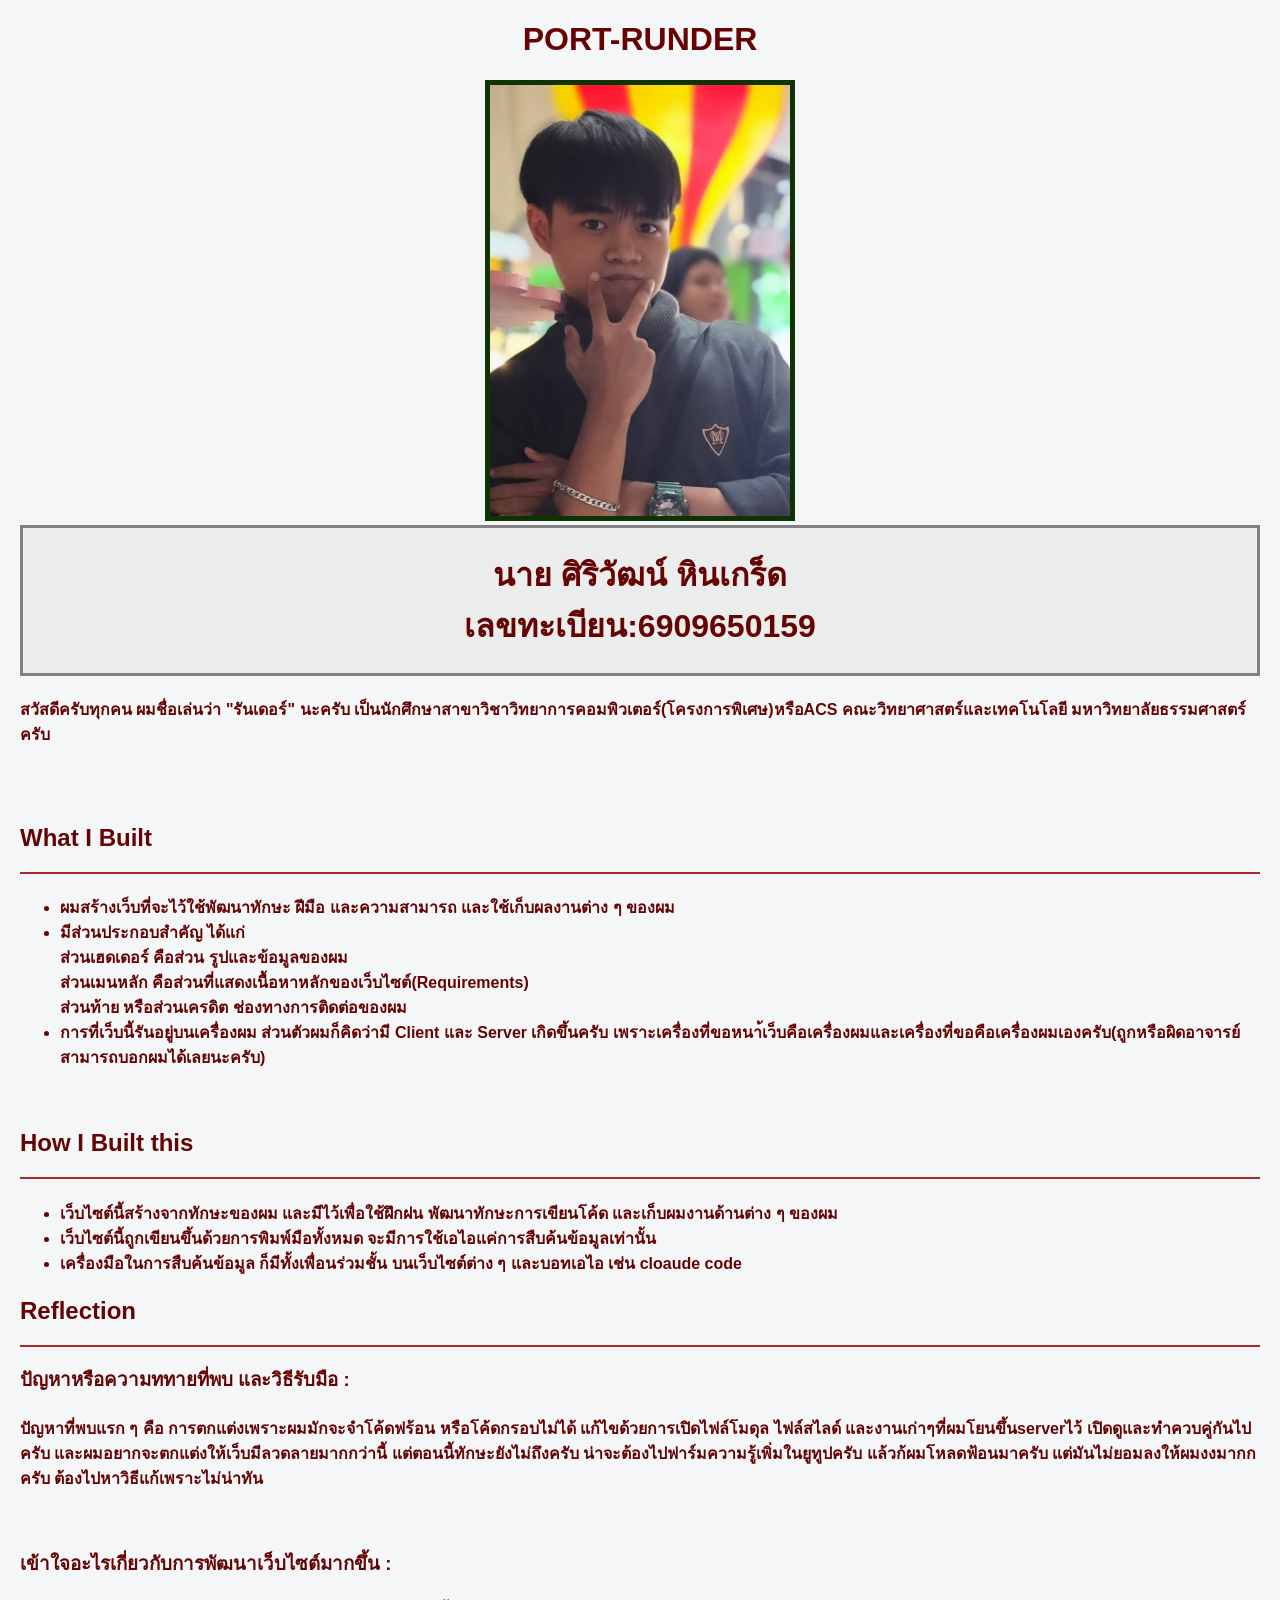
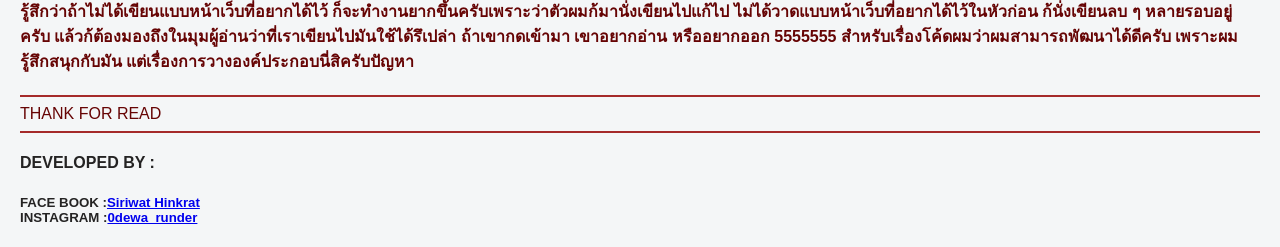
==== HTML-CODE/mian.html @ f9ec4ae6 "push this project in git hub ,and link bootstrap in this project" ====
<!DOCTYPE html>
<html lang="en">
<head>
    <meta charset="UTF-8">
    <meta name="viewport" content="width=device-width, initial-scale=1.0">
    <title>PORT-RUNDER</title>
    <link rel="stylesheet" href="../CSS_CODE/style.css">

</head>
<body>
    <header>
        <h1 style="text-align: center;">PORT-RUNDER</h1>
       <center>
           <img src="../IMAGES/RD-Photo.png" alt="RD Photo" style="width: 300px; height: auto; border: 5px solid #103306;">
           <div style="background-color: #ebecec; border:gray 3px solid ;">
            <h1 style="text-align: center;">นาย ศิริวัฒน์ หินเกร็ด  <br>เลขทะเบียน:6909650159</h1>
           </center>
           <h4>สวัสดีครับทุกคน ผมชื่อเล่นว่า "รันเดอร์" นะครับ เป็นนักศึกษาสาขาวิชาวิทยาการคอมพิวเตอร์(โครงการพิเศษ)หรือACS คณะวิทยาศาสตร์และเทคโนโลยี มหาวิทยาลัยธรรมศาสตร์ครับ</h3>
           </div>
     </header>

     <br>
     <br>

     <main>
        <h2 style="text-align: left;">What I Built</h2>
        <hr style="border: 1.5px solid brown;">
        <h4><ul>
            <li>ผมสร้างเว็บที่จะไว้ใช้พัฒนาทักษะ ฝีมือ และความสามารถ และใช้เก็บผลงานต่าง ๆ ของผม</li>
            <li>มีส่วนประกอบสำคัญ ได้แก่
             <br>ส่วนเฮดเดอร์ คือส่วน รูปและข้อมูลของผม
             <br>ส่วนเมนหลัก คือส่วนที่แสดงเนื้อหาหลักของเว็บไซต์(Requirements)
             <br>ส่วนท้าย หรือส่วนเครดิต ช่องทางการติดต่อของผม</li>
            <li>การที่เว็บนี้รันอยู่บนเครื่องผม ส่วนตัวผมก็คิดว่ามี Client และ Server เกิดขึ้นครับ เพราะเครื่องที่ขอหนา้เว็บคือเครื่องผมและเครื่องที่ขอคือเครื่องผมเองครับ(ถูกหรือผิดอาจารย์สามารถบอกผมได้เลยนะครับ)</li>
        </ul></h4>
        <br>

        <h2 style="text-align: left;">How I Built this</h2>
        <hr style="border: 1.5px solid brown;">
         <h4><ul>
            <li>เว็บไซต์นี้สร้างจากทักษะของผม และมีไว้เพื่อใช้ฝึกฝน พัฒนาทักษะการเขียนโค้ด และเก็บผมงานด้านต่าง ๆ ของผม</li>
            <li>เว็บไซต์นี้ถูกเขียนขึ้นด้วยการพิมพ์มือทั้งหมด จะมีการใช้เอไอแค่การสืบค้นข้อมูลเท่านั้น</li>
            <li>เครื่องมือในการสืบค้นข้อมูล ก็มีทั้งเพื่อนร่วมชั้น บนเว็บไซต์ต่าง ๆ และบอทเอไอ เช่น cloaude code</li>
        </ul></h4>

        <h2 style="text-align: left;">Reflection</h2>
        <hr style="border: 1.5px solid brown;">
        <h3>ปัญหาหรือความททายที่พบ และวิธีรับมือ :</h3><h4>ปัญหาที่พบแรก ๆ คือ การตกแต่งเพราะผมมักจะจำโค้ดฟร้อน หรือโค้ดกรอบไม่ได้ แก้ไขด้วยการเปิดไฟล์โมดุล ไฟล์สไลด์ และงานเก่าๆที่ผมโยนขึ้นserverไว้ เปิดดูและทำควบคู่กันไปครับ และผมอยากจะตกแต่งให้เว็บมีลวดลายมากกว่านี้ แต่ตอนนี้ทักษะยังไม่ถึงครับ น่าจะต้องไปฟาร์มความรู้เพิ่มในยูทูปครับ แล้วก้ผมโหลดฟ้อนมาครับ แต่มันไม่ยอมลงให้ผมงงมากกครับ ต้องไปหาวิธีแก้เพราะไม่น่าทัน</h4>
        <br>
        <h3>เข้าใจอะไรเกี่ยวกับการพัฒนาเว็บไซต์มากขึ้น :</h3><h4>รู้สึกว่าถ้าไม่ได้เขียนแบบหน้าเว็บที่อยากได้ไว้ ก็จะทำงานยากขึ้นครับเพราะว่าตัวผมก้มานั่งเขียนไปแก้ไป ไม่ได้วาดแบบหน้าเว็บที่อยากได้ไว้ในหัวก่อน ก้นั่งเขียนลบ ๆ หลายรอบอยู่ครับ แล้วก้ต้องมองถึงในมุมผู้อ่านว่าที่เราเขียนไปมันใช้ได้รึเปล่า ถ้าเขากดเข้ามา เขาอยากอ่าน หรืออยากออก 5555555 สำหรับเรื่องโค้ดผมว่าผมสามารถพัฒนาได้ดีครับ เพราะผมรู้สึกสนุกกับมัน แต่เรื่องการวางองค์ประกอบนี่สิครับปัญหา</h4>
       
        <hr style="border: 1.5px solid brown;"
        <h2 style="text-align: center;">THANK FOR READ</h2>
        <hr style="border: 1.5px solid brown;"> 

     </main>

     <footer style="color: rgb(36, 35, 35);">
        
     <h4>DEVELOPED BY :</h4>
     <h5>FACE BOOK :<a href="https://web.facebook.com/siriwat.hinkrat/">Siriwat Hinkrat</a>
     <br>
         INSTAGRAM :<a href="https://www.instagram.com/0dewa_runder/">0dewa_runder</a></h5>

     </footer>
    
</body>
</html>
---- CSS_CODE/style.css ----
body {
            font-family: Arial, sans-serif;
            color: #660404;
            background-color: #f4f6f7;
            margin: 20px;
     }
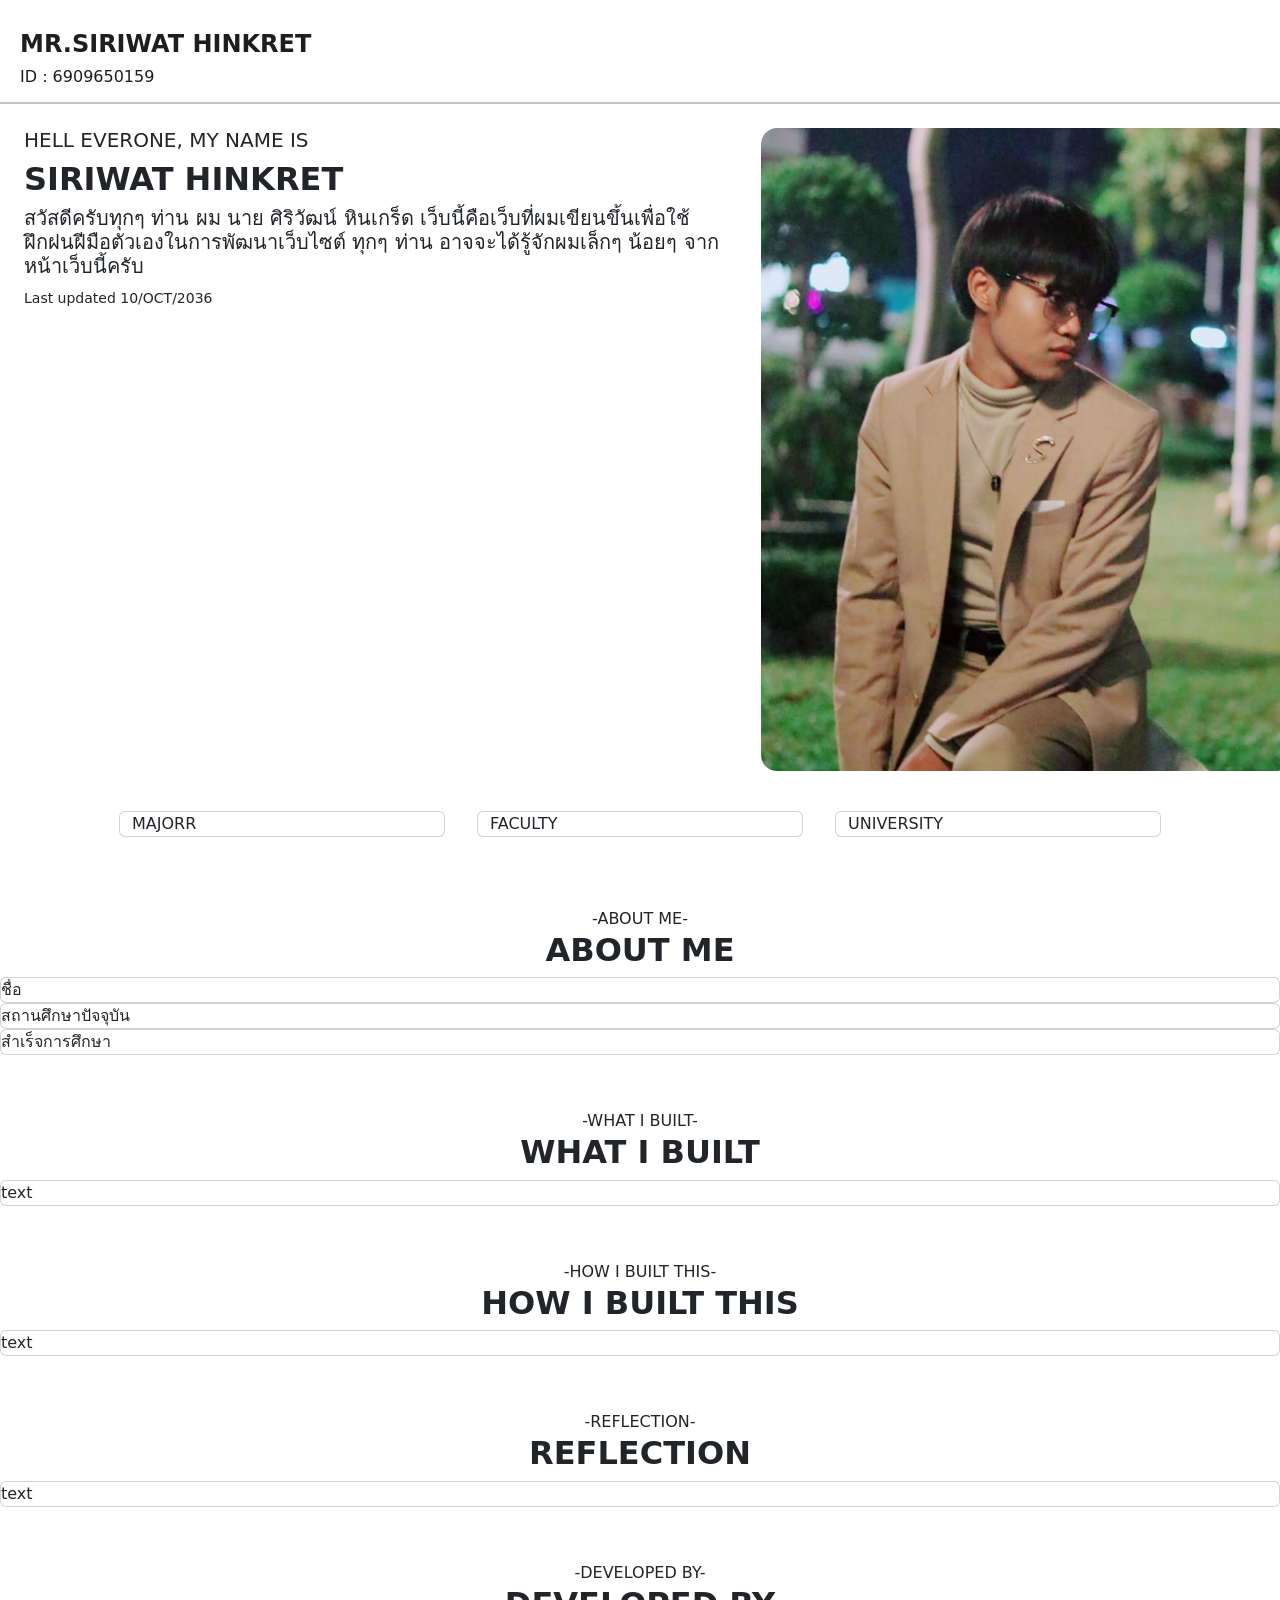
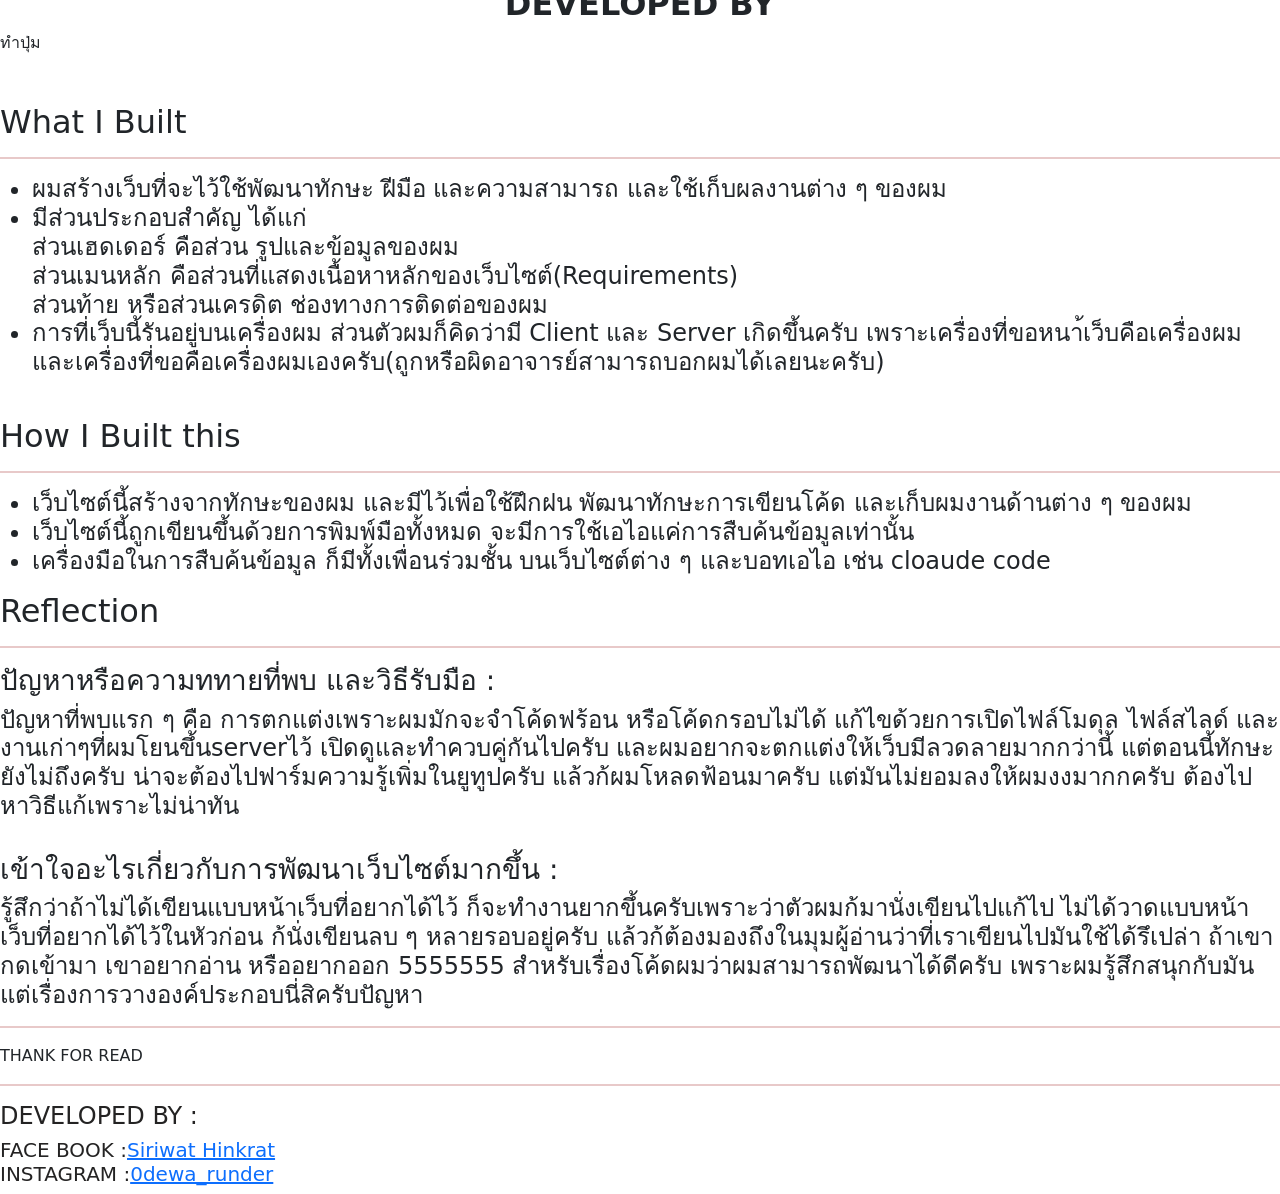
==== commit 8bf5ae73: "built stucture over all and add some text detail #1" ====
--- a/HTML-CODE/mian.html
+++ b/HTML-CODE/mian.html
@@ -1,68 +1,148 @@
 <!DOCTYPE html>
 <html lang="en">
+
 <head>
     <meta charset="UTF-8">
     <meta name="viewport" content="width=device-width, initial-scale=1.0">
+    <link href="https://cdn.jsdelivr.net/npm/bootstrap@5.3.8/dist/css/bootstrap.min.css" rel="stylesheet"
+        integrity="sha384-sRIl4kxILFvY47J16cr9ZwB07vP4J8+LH7qKQnuqkuIAvNWLzeN8tE5YBujZqJLB" crossorigin="anonymous">
+    <script src="https://cdn.jsdelivr.net/npm/bootstrap@5.3.8/dist/js/bootstrap.bundle.min.js"
+        integrity="sha384-FKyoEForCGlyvwx9Hj09JcYn3nv7wiPVlz7YYwJrWVcXK/BmnVDxM+D2scQbITxI"
+        crossorigin="anonymous"></script>
     <title>PORT-RUNDER</title>
-    <link rel="stylesheet" href="../CSS_CODE/style.css">
 
 </head>
-<body>
-    <header>
-        <h1 style="text-align: center;">PORT-RUNDER</h1>
-       <center>
-           <img src="../IMAGES/RD-Photo.png" alt="RD Photo" style="width: 300px; height: auto; border: 5px solid #103306;">
-           <div style="background-color: #ebecec; border:gray 3px solid ;">
-            <h1 style="text-align: center;">นาย ศิริวัฒน์ หินเกร็ด  <br>เลขทะเบียน:6909650159</h1>
-           </center>
-           <h4>สวัสดีครับทุกคน ผมชื่อเล่นว่า "รันเดอร์" นะครับ เป็นนักศึกษาสาขาวิชาวิทยาการคอมพิวเตอร์(โครงการพิเศษ)หรือACS คณะวิทยาศาสตร์และเทคโนโลยี มหาวิทยาลัยธรรมศาสตร์ครับ</h3>
-           </div>
-     </header>
 
-     <br>
-     <br>
+<body style="background-color: white;">
+    <div style="margin-top: 30px; margin-left: 20px;">
+        <h4 style=" color: rgb(30, 30, 30);"><strong>MR.SIRIWAT HINKRET</strong></h4>
+        <h6 style=" color: rgb(30, 30, 30);">ID : 6909650159</h6>
+    </div>
 
-     <main>
+    <hr style="border: 1.5px solid rgb(30, 30, 30);">
+
+
+    <div class="row">
+        <div class="row col-7 ms-4">
+            <div class="card-body mt-2 me-4">
+                <h5>HELL EVERONE, MY NAME IS</h5>
+                <h2><strong>SIRIWAT HINKRET</strong></h2>
+                <h5>สวัสดีครับทุกๆ ท่าน ผม นาย ศิริวัฒน์ หินเกร็ด
+                    เว็บนี้คือเว็บที่ผมเขียนขึ้นเพื่อใช้ฝึกฝนฝีมือตัวเองในการพัฒนาเว็บไซต์ ทุกๆ ท่าน
+                    อาจจะได้รู้จักผมเล็กๆ น้อยๆ จากหน้าเว็บนี้ครับ</h5>
+                <small class="fg-3">Last updated 10/OCT/2036</small>
+            </div>
+        </div>
+        <div class="card-body col-3 mt-2" style="item-align:center;">
+            <img src="../IMAGES/profile.jpe" class="card-img rounded-4">
+        </div>
+    </div>
+    <br>
+
+    <div class="row justify-content-center">
+        <div class="card col-3 m-3">MAJORR</div>
+        <div class="card col-3 m-3">FACULTY</div>
+        <div class="card col-3 m-3">UNIVERSITY</div>
+    </div>
+
+    </br>
+    <div style="margin-top: 30px; text-align: center;">
+        <h7>-ABOUT ME-</h7>
+        <h2><strong>ABOUT ME</strong></h2>
+    </div>
+    <div class="card">ชื่อ</div>
+    <div class="card">สถานศึกษาปัจจุบัน</div>
+    <div class="card">สำเร็จการศึกษา</div> </br>
+
+    <div style="margin-top: 30px; text-align: center;">
+        <h7>-WHAT I BUILT-</h7>
+        <h2><strong>WHAT I BUILT</strong></h2>
+    </div>
+    <div class="card">text</div> </br>
+
+    <div style="margin-top: 30px; text-align: center;">
+        <h7>-HOW I BUILT THIS-</h7>
+        <h2><strong>HOW I BUILT THIS</strong></h2>
+    </div>
+    <div class="card">text</div> </br>
+
+    <div style="margin-top: 30px; text-align: center;">
+        <h7>-REFLECTION-</h7>
+        <h2><strong>REFLECTION</strong></h2>
+    </div>
+    <div class="card">text</div> </br>
+
+    <div style="margin-top: 30px; text-align: center;">
+        <h7>-DEVELOPED BY-</h7>
+        <h2><strong>DEVELOPED BY</strong></h2>
+    </div>
+    <div>ทำปุ่ม</div>
+
+
+
+    <br>
+    <br>
+
+    <main>
         <h2 style="text-align: left;">What I Built</h2>
         <hr style="border: 1.5px solid brown;">
-        <h4><ul>
-            <li>ผมสร้างเว็บที่จะไว้ใช้พัฒนาทักษะ ฝีมือ และความสามารถ และใช้เก็บผลงานต่าง ๆ ของผม</li>
-            <li>มีส่วนประกอบสำคัญ ได้แก่
-             <br>ส่วนเฮดเดอร์ คือส่วน รูปและข้อมูลของผม
-             <br>ส่วนเมนหลัก คือส่วนที่แสดงเนื้อหาหลักของเว็บไซต์(Requirements)
-             <br>ส่วนท้าย หรือส่วนเครดิต ช่องทางการติดต่อของผม</li>
-            <li>การที่เว็บนี้รันอยู่บนเครื่องผม ส่วนตัวผมก็คิดว่ามี Client และ Server เกิดขึ้นครับ เพราะเครื่องที่ขอหนา้เว็บคือเครื่องผมและเครื่องที่ขอคือเครื่องผมเองครับ(ถูกหรือผิดอาจารย์สามารถบอกผมได้เลยนะครับ)</li>
-        </ul></h4>
+        <h4>
+            <ul>
+                <li>ผมสร้างเว็บที่จะไว้ใช้พัฒนาทักษะ ฝีมือ และความสามารถ และใช้เก็บผลงานต่าง ๆ ของผม</li>
+                <li>มีส่วนประกอบสำคัญ ได้แก่
+                    <br>ส่วนเฮดเดอร์ คือส่วน รูปและข้อมูลของผม
+                    <br>ส่วนเมนหลัก คือส่วนที่แสดงเนื้อหาหลักของเว็บไซต์(Requirements)
+                    <br>ส่วนท้าย หรือส่วนเครดิต ช่องทางการติดต่อของผม
+                </li>
+                <li>การที่เว็บนี้รันอยู่บนเครื่องผม ส่วนตัวผมก็คิดว่ามี Client และ Server เกิดขึ้นครับ
+                    เพราะเครื่องที่ขอหนา้เว็บคือเครื่องผมและเครื่องที่ขอคือเครื่องผมเองครับ(ถูกหรือผิดอาจารย์สามารถบอกผมได้เลยนะครับ)
+                </li>
+            </ul>
+        </h4>
         <br>
 
         <h2 style="text-align: left;">How I Built this</h2>
         <hr style="border: 1.5px solid brown;">
-         <h4><ul>
-            <li>เว็บไซต์นี้สร้างจากทักษะของผม และมีไว้เพื่อใช้ฝึกฝน พัฒนาทักษะการเขียนโค้ด และเก็บผมงานด้านต่าง ๆ ของผม</li>
-            <li>เว็บไซต์นี้ถูกเขียนขึ้นด้วยการพิมพ์มือทั้งหมด จะมีการใช้เอไอแค่การสืบค้นข้อมูลเท่านั้น</li>
-            <li>เครื่องมือในการสืบค้นข้อมูล ก็มีทั้งเพื่อนร่วมชั้น บนเว็บไซต์ต่าง ๆ และบอทเอไอ เช่น cloaude code</li>
-        </ul></h4>
+        <h4>
+            <ul>
+                <li>เว็บไซต์นี้สร้างจากทักษะของผม และมีไว้เพื่อใช้ฝึกฝน พัฒนาทักษะการเขียนโค้ด และเก็บผมงานด้านต่าง ๆ
+                    ของผม</li>
+                <li>เว็บไซต์นี้ถูกเขียนขึ้นด้วยการพิมพ์มือทั้งหมด จะมีการใช้เอไอแค่การสืบค้นข้อมูลเท่านั้น</li>
+                <li>เครื่องมือในการสืบค้นข้อมูล ก็มีทั้งเพื่อนร่วมชั้น บนเว็บไซต์ต่าง ๆ และบอทเอไอ เช่น cloaude code
+                </li>
+            </ul>
+        </h4>
 
         <h2 style="text-align: left;">Reflection</h2>
         <hr style="border: 1.5px solid brown;">
-        <h3>ปัญหาหรือความททายที่พบ และวิธีรับมือ :</h3><h4>ปัญหาที่พบแรก ๆ คือ การตกแต่งเพราะผมมักจะจำโค้ดฟร้อน หรือโค้ดกรอบไม่ได้ แก้ไขด้วยการเปิดไฟล์โมดุล ไฟล์สไลด์ และงานเก่าๆที่ผมโยนขึ้นserverไว้ เปิดดูและทำควบคู่กันไปครับ และผมอยากจะตกแต่งให้เว็บมีลวดลายมากกว่านี้ แต่ตอนนี้ทักษะยังไม่ถึงครับ น่าจะต้องไปฟาร์มความรู้เพิ่มในยูทูปครับ แล้วก้ผมโหลดฟ้อนมาครับ แต่มันไม่ยอมลงให้ผมงงมากกครับ ต้องไปหาวิธีแก้เพราะไม่น่าทัน</h4>
+        <h3>ปัญหาหรือความททายที่พบ และวิธีรับมือ :</h3>
+        <h4>ปัญหาที่พบแรก ๆ คือ การตกแต่งเพราะผมมักจะจำโค้ดฟร้อน หรือโค้ดกรอบไม่ได้ แก้ไขด้วยการเปิดไฟล์โมดุล ไฟล์สไลด์
+            และงานเก่าๆที่ผมโยนขึ้นserverไว้ เปิดดูและทำควบคู่กันไปครับ และผมอยากจะตกแต่งให้เว็บมีลวดลายมากกว่านี้
+            แต่ตอนนี้ทักษะยังไม่ถึงครับ น่าจะต้องไปฟาร์มความรู้เพิ่มในยูทูปครับ แล้วก้ผมโหลดฟ้อนมาครับ
+            แต่มันไม่ยอมลงให้ผมงงมากกครับ ต้องไปหาวิธีแก้เพราะไม่น่าทัน</h4>
         <br>
-        <h3>เข้าใจอะไรเกี่ยวกับการพัฒนาเว็บไซต์มากขึ้น :</h3><h4>รู้สึกว่าถ้าไม่ได้เขียนแบบหน้าเว็บที่อยากได้ไว้ ก็จะทำงานยากขึ้นครับเพราะว่าตัวผมก้มานั่งเขียนไปแก้ไป ไม่ได้วาดแบบหน้าเว็บที่อยากได้ไว้ในหัวก่อน ก้นั่งเขียนลบ ๆ หลายรอบอยู่ครับ แล้วก้ต้องมองถึงในมุมผู้อ่านว่าที่เราเขียนไปมันใช้ได้รึเปล่า ถ้าเขากดเข้ามา เขาอยากอ่าน หรืออยากออก 5555555 สำหรับเรื่องโค้ดผมว่าผมสามารถพัฒนาได้ดีครับ เพราะผมรู้สึกสนุกกับมัน แต่เรื่องการวางองค์ประกอบนี่สิครับปัญหา</h4>
-       
-        <hr style="border: 1.5px solid brown;"
-        <h2 style="text-align: center;">THANK FOR READ</h2>
-        <hr style="border: 1.5px solid brown;"> 
+        <h3>เข้าใจอะไรเกี่ยวกับการพัฒนาเว็บไซต์มากขึ้น :</h3>
+        <h4>รู้สึกว่าถ้าไม่ได้เขียนแบบหน้าเว็บที่อยากได้ไว้ ก็จะทำงานยากขึ้นครับเพราะว่าตัวผมก้มานั่งเขียนไปแก้ไป
+            ไม่ได้วาดแบบหน้าเว็บที่อยากได้ไว้ในหัวก่อน ก้นั่งเขียนลบ ๆ หลายรอบอยู่ครับ
+            แล้วก้ต้องมองถึงในมุมผู้อ่านว่าที่เราเขียนไปมันใช้ได้รึเปล่า ถ้าเขากดเข้ามา เขาอยากอ่าน หรืออยากออก 5555555
+            สำหรับเรื่องโค้ดผมว่าผมสามารถพัฒนาได้ดีครับ เพราะผมรู้สึกสนุกกับมัน แต่เรื่องการวางองค์ประกอบนี่สิครับปัญหา
+        </h4>
 
-     </main>
+        <hr style="border: 1.5px solid brown;" <h2 style="text-align: center;">THANK FOR READ</h2>
+        <hr style="border: 1.5px solid brown;">
 
-     <footer style="color: rgb(36, 35, 35);">
-        
-     <h4>DEVELOPED BY :</h4>
-     <h5>FACE BOOK :<a href="https://web.facebook.com/siriwat.hinkrat/">Siriwat Hinkrat</a>
-     <br>
-         INSTAGRAM :<a href="https://www.instagram.com/0dewa_runder/">0dewa_runder</a></h5>
+    </main>
 
-     </footer>
-    
+    <footer style="color: rgb(36, 35, 35);">
+
+        <h4>DEVELOPED BY :</h4>
+        <h5>FACE BOOK :<a href="https://web.facebook.com/siriwat.hinkrat/">Siriwat Hinkrat</a>
+            <br>
+            INSTAGRAM :<a href="https://www.instagram.com/0dewa_runder/">0dewa_runder</a>
+        </h5>
+
+    </footer>
+
 </body>
+
 </html>
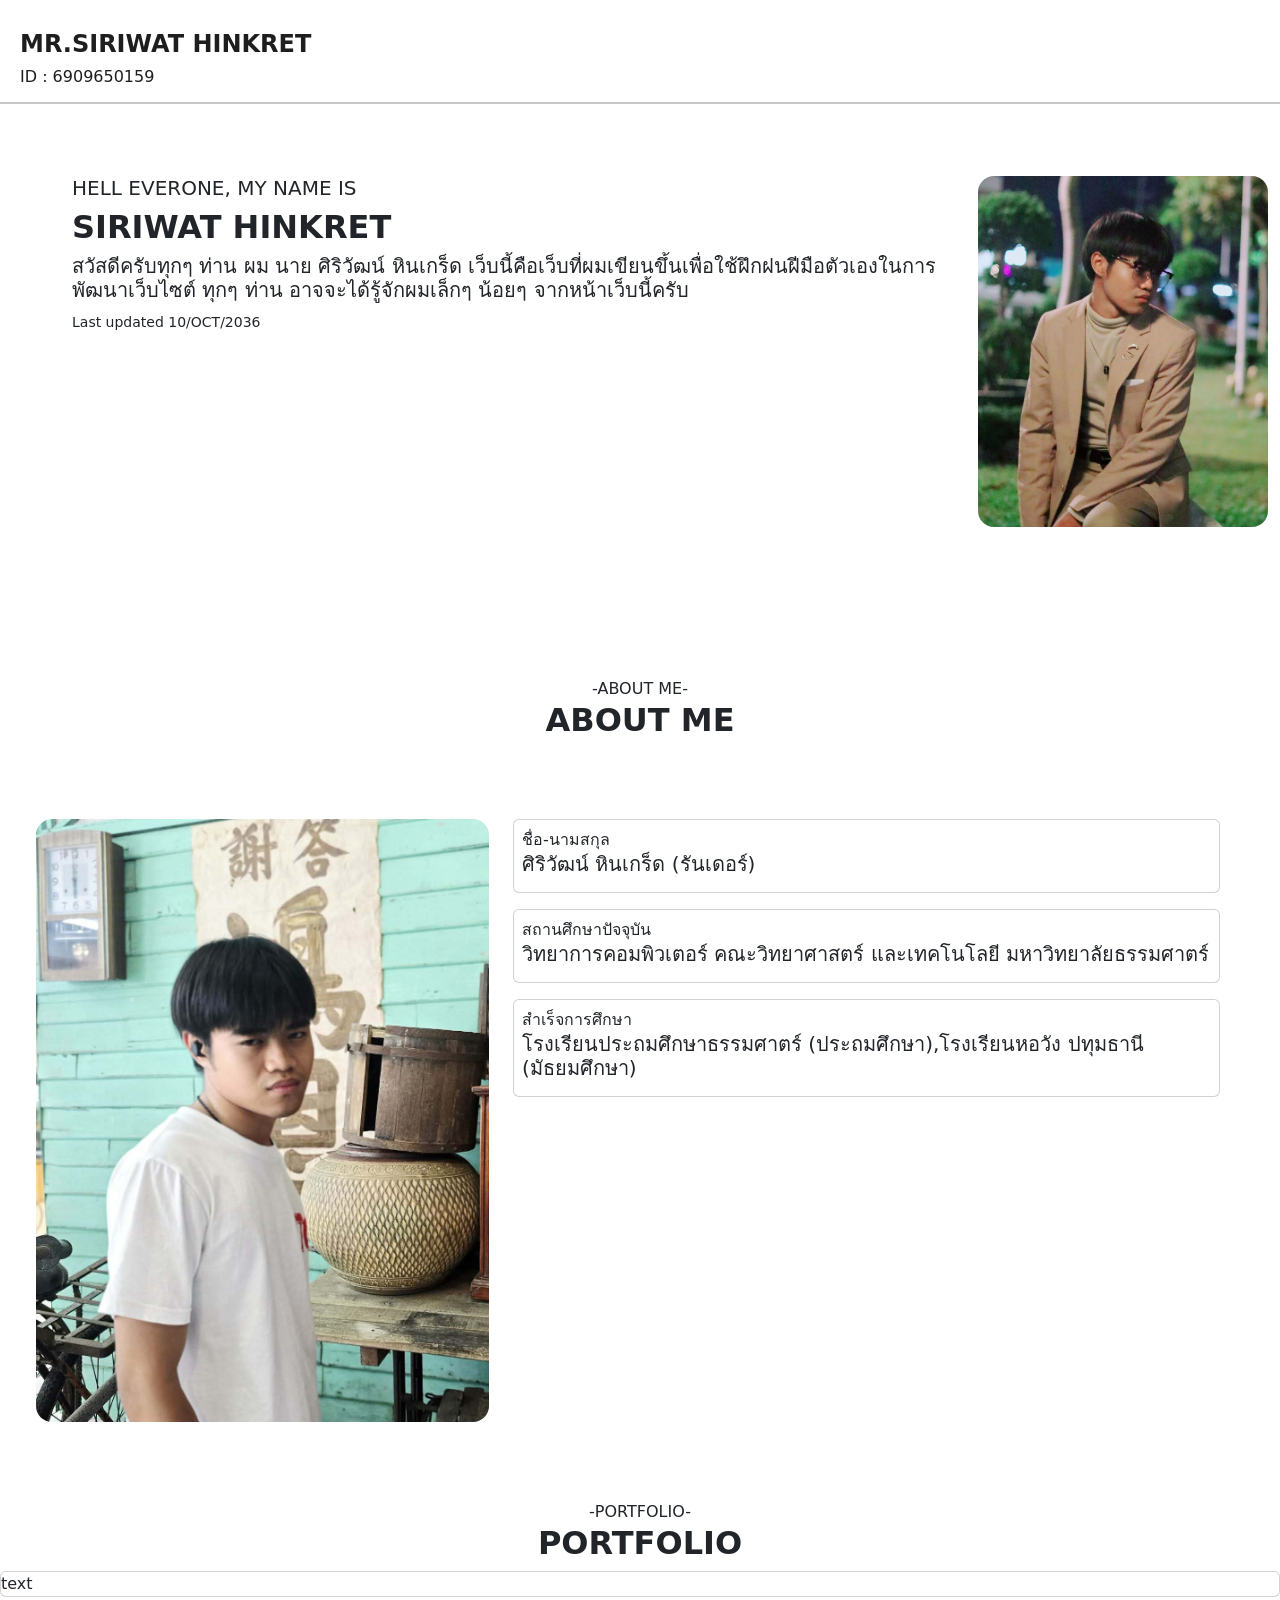
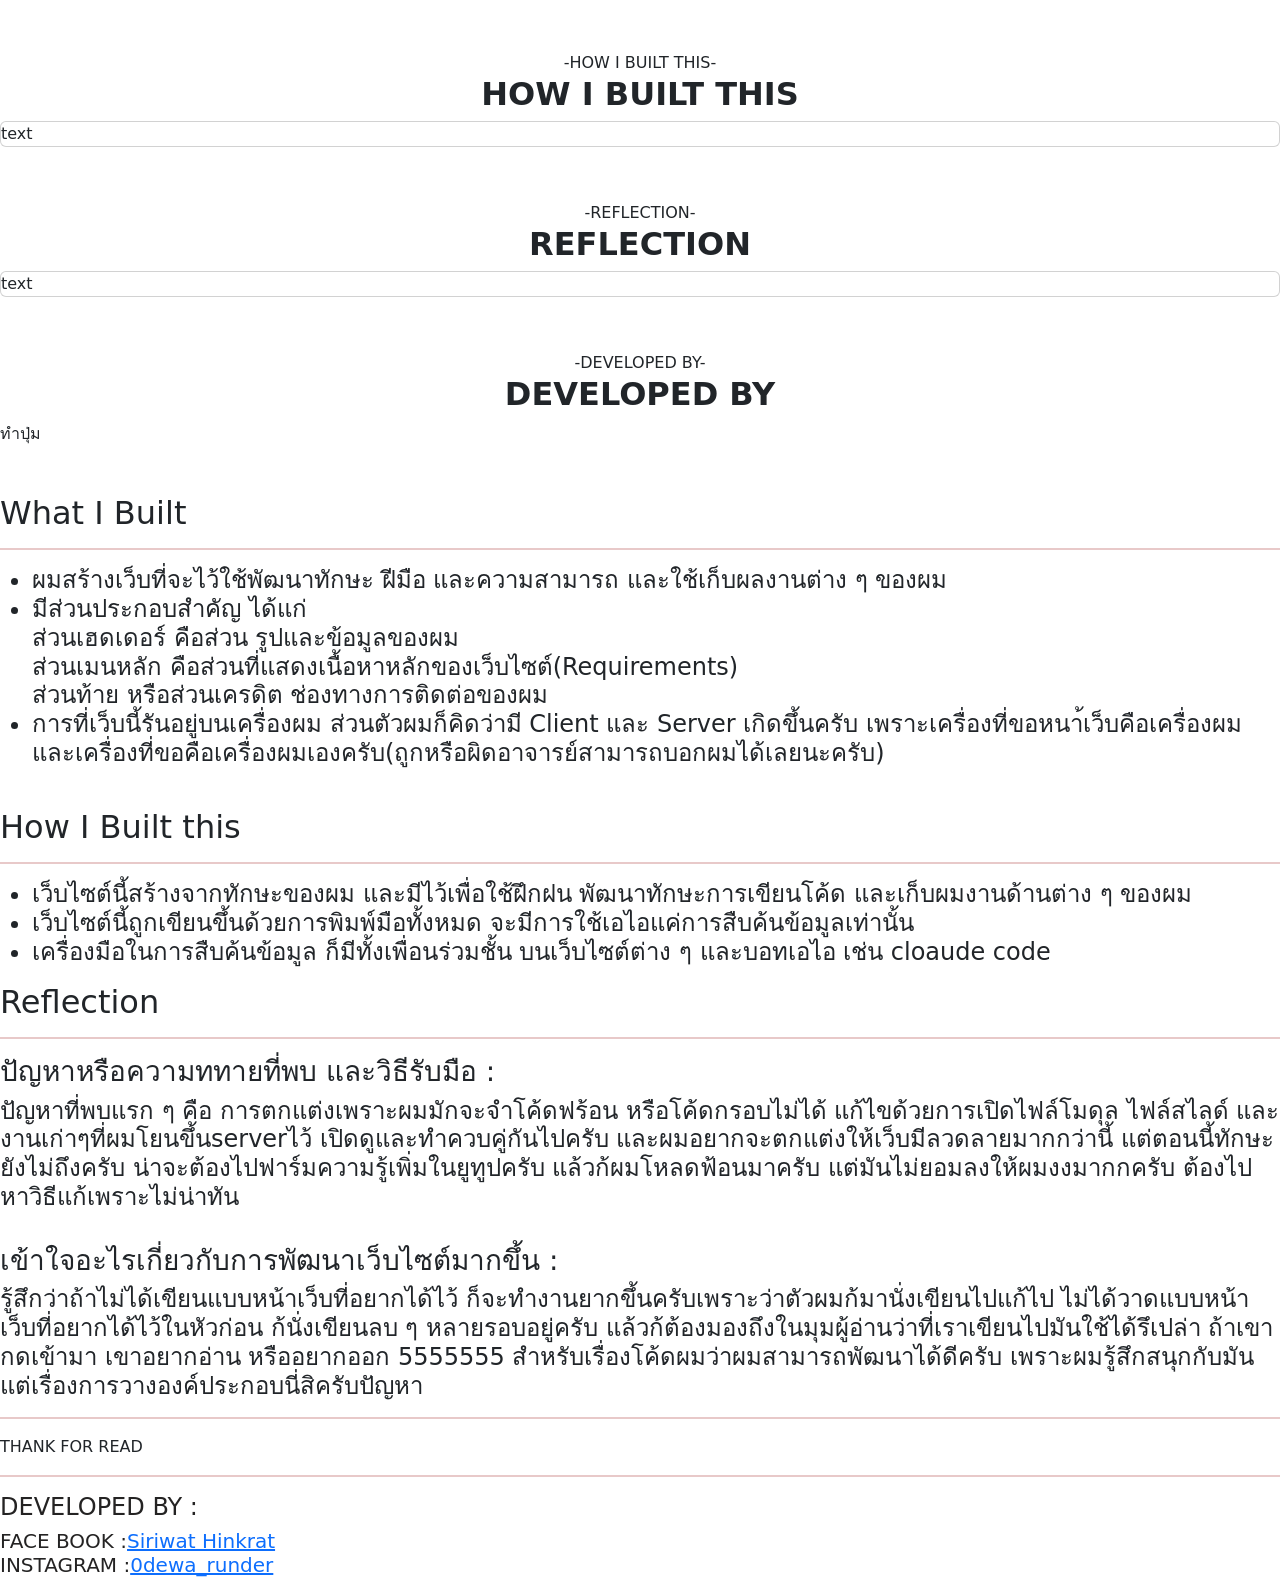
==== commit 03e12e8d: "add data of about me and organized the stucture that area #2" ====
--- a/HTML-CODE/mian.html
+++ b/HTML-CODE/mian.html
@@ -22,9 +22,9 @@
     <hr style="border: 1.5px solid rgb(30, 30, 30);">
 
 
-    <div class="row">
-        <div class="row col-7 ms-4">
-            <div class="card-body mt-2 me-4">
+    <div class="row p-5">
+        <div class="row col-9 ms-4">
+            <div class="card-body mt-2">
                 <h5>HELL EVERONE, MY NAME IS</h5>
                 <h2><strong>SIRIWAT HINKRET</strong></h2>
                 <h5>สวัสดีครับทุกๆ ท่าน ผม นาย ศิริวัฒน์ หินเกร็ด
@@ -33,30 +33,39 @@
                 <small class="fg-3">Last updated 10/OCT/2036</small>
             </div>
         </div>
-        <div class="card-body col-3 mt-2" style="item-align:center;">
-            <img src="../IMAGES/profile.jpe" class="card-img rounded-4">
+        <div class="card-body col-2 mt-2 " style="item-align:center;">
+            <img src="../IMAGES/profile.jpe" class="card-img rounded-4 me-4 mb-4 ms-4 ">
         </div>
-    </div>
-    <br>
+    </div> <br><br>
 
-    <div class="row justify-content-center">
-        <div class="card col-3 m-3">MAJORR</div>
-        <div class="card col-3 m-3">FACULTY</div>
-        <div class="card col-3 m-3">UNIVERSITY</div>
-    </div>
-
-    </br>
     <div style="margin-top: 30px; text-align: center;">
         <h7>-ABOUT ME-</h7>
         <h2><strong>ABOUT ME</strong></h2>
+    </div> <br>
+
+    <div class="row p-5">
+        <div class="card-body col-2">
+            <img src="../IMAGES/about-me.jpe" class="card-img rounded-4 ">
+        </div>
+        <div class="card-body col-5 ps-4 pe-4">
+            <div class="card p-2">
+                <h7>ชื่อ-นามสกุล</h7>
+                <h5>ศิริวัฒน์ หินเกร็ด (รันเดอร์)</h5>
+            </div>
+            <div class="card p-2 mt-3">
+                <h7>สถานศึกษาปัจจุบัน</h7>
+                <h5>วิทยาการคอมพิวเตอร์ คณะวิทยาศาสตร์ และเทคโนโลยี มหาวิทยาลัยธรรมศาตร์</h5>
+            </div>
+            <div class="card p-2 mt-3">
+                <h7>สำเร็จการศึกษา</h7>
+                <h5>โรงเรียนประถมศึกษาธรรมศาตร์ (ประถมศึกษา),โรงเรียนหอวัง ปทุมธานี (มัธยมศึกษา)</h5>
+            </div>
+        </div>
     </div>
-    <div class="card">ชื่อ</div>
-    <div class="card">สถานศึกษาปัจจุบัน</div>
-    <div class="card">สำเร็จการศึกษา</div> </br>
 
     <div style="margin-top: 30px; text-align: center;">
-        <h7>-WHAT I BUILT-</h7>
-        <h2><strong>WHAT I BUILT</strong></h2>
+        <h7>-PORTFOLIO-</h7>
+        <h2><strong>PORTFOLIO</strong></h2>
     </div>
     <div class="card">text</div> </br>
 
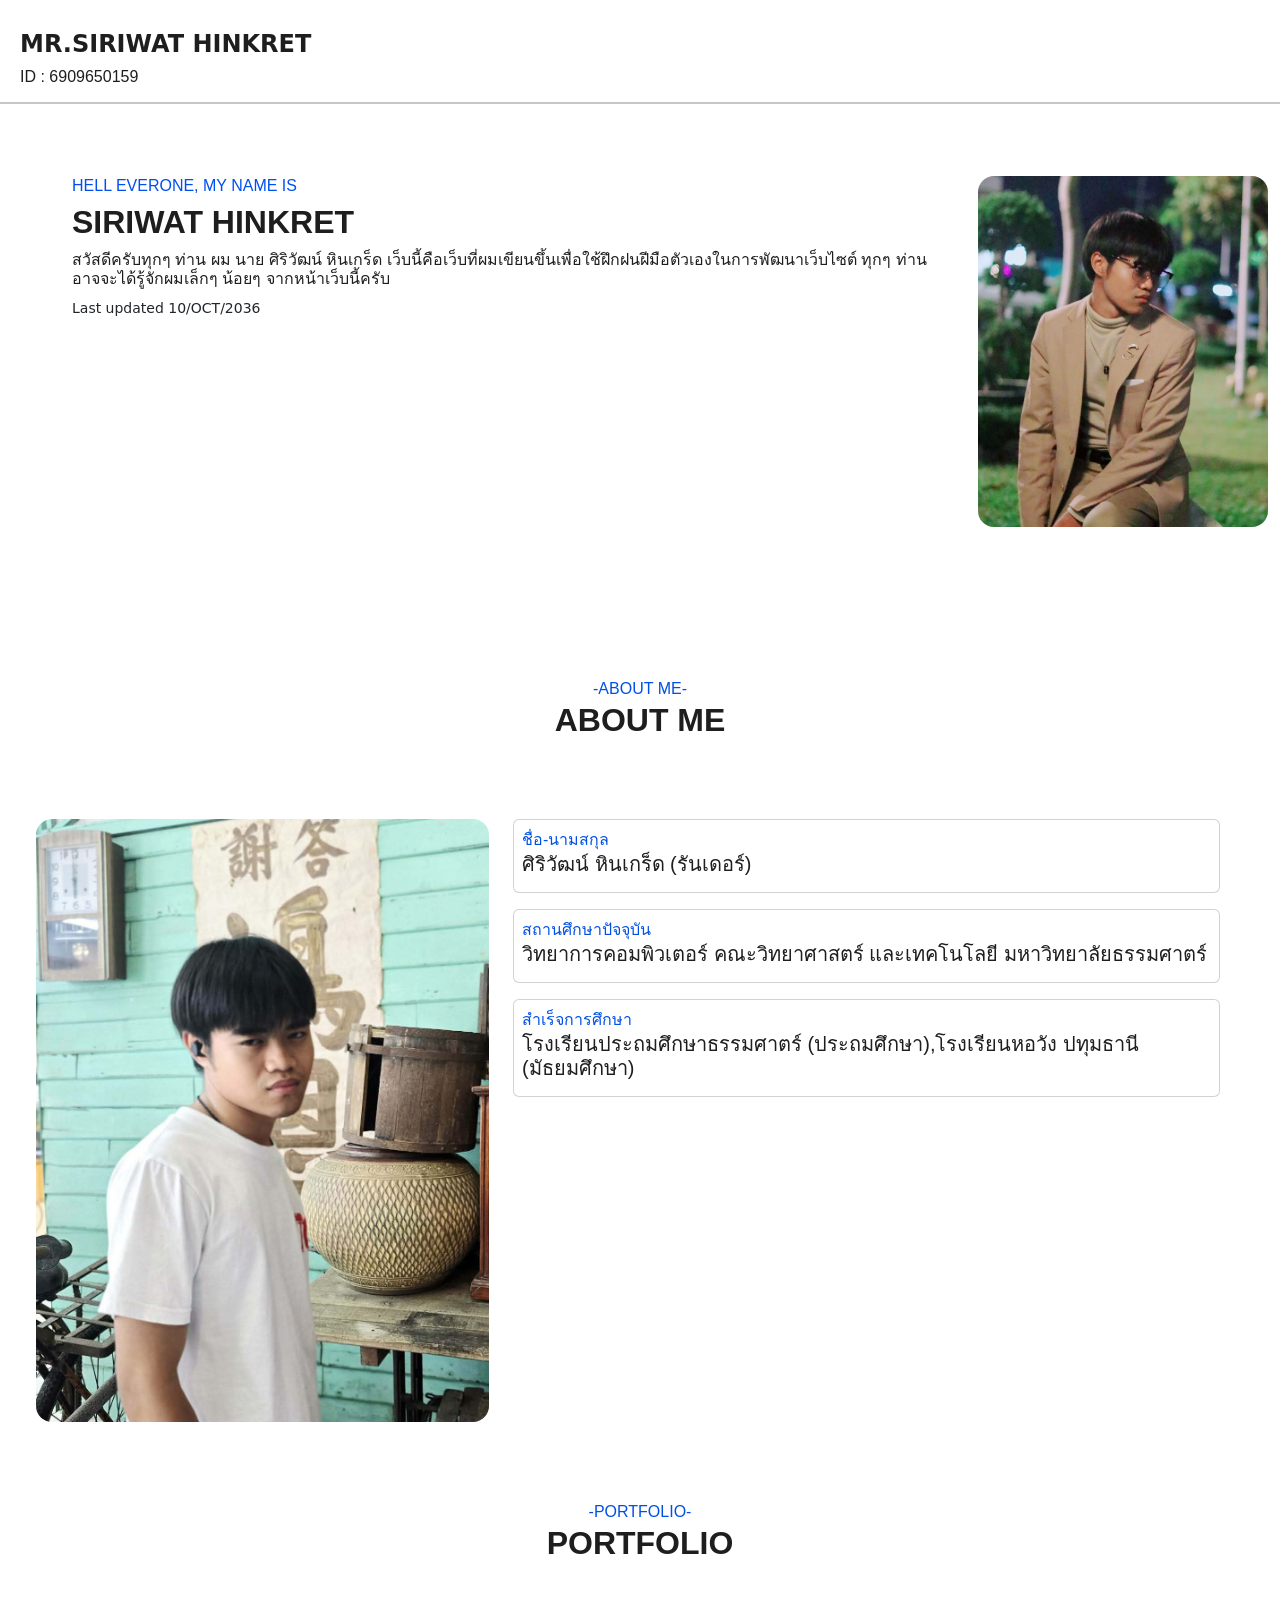
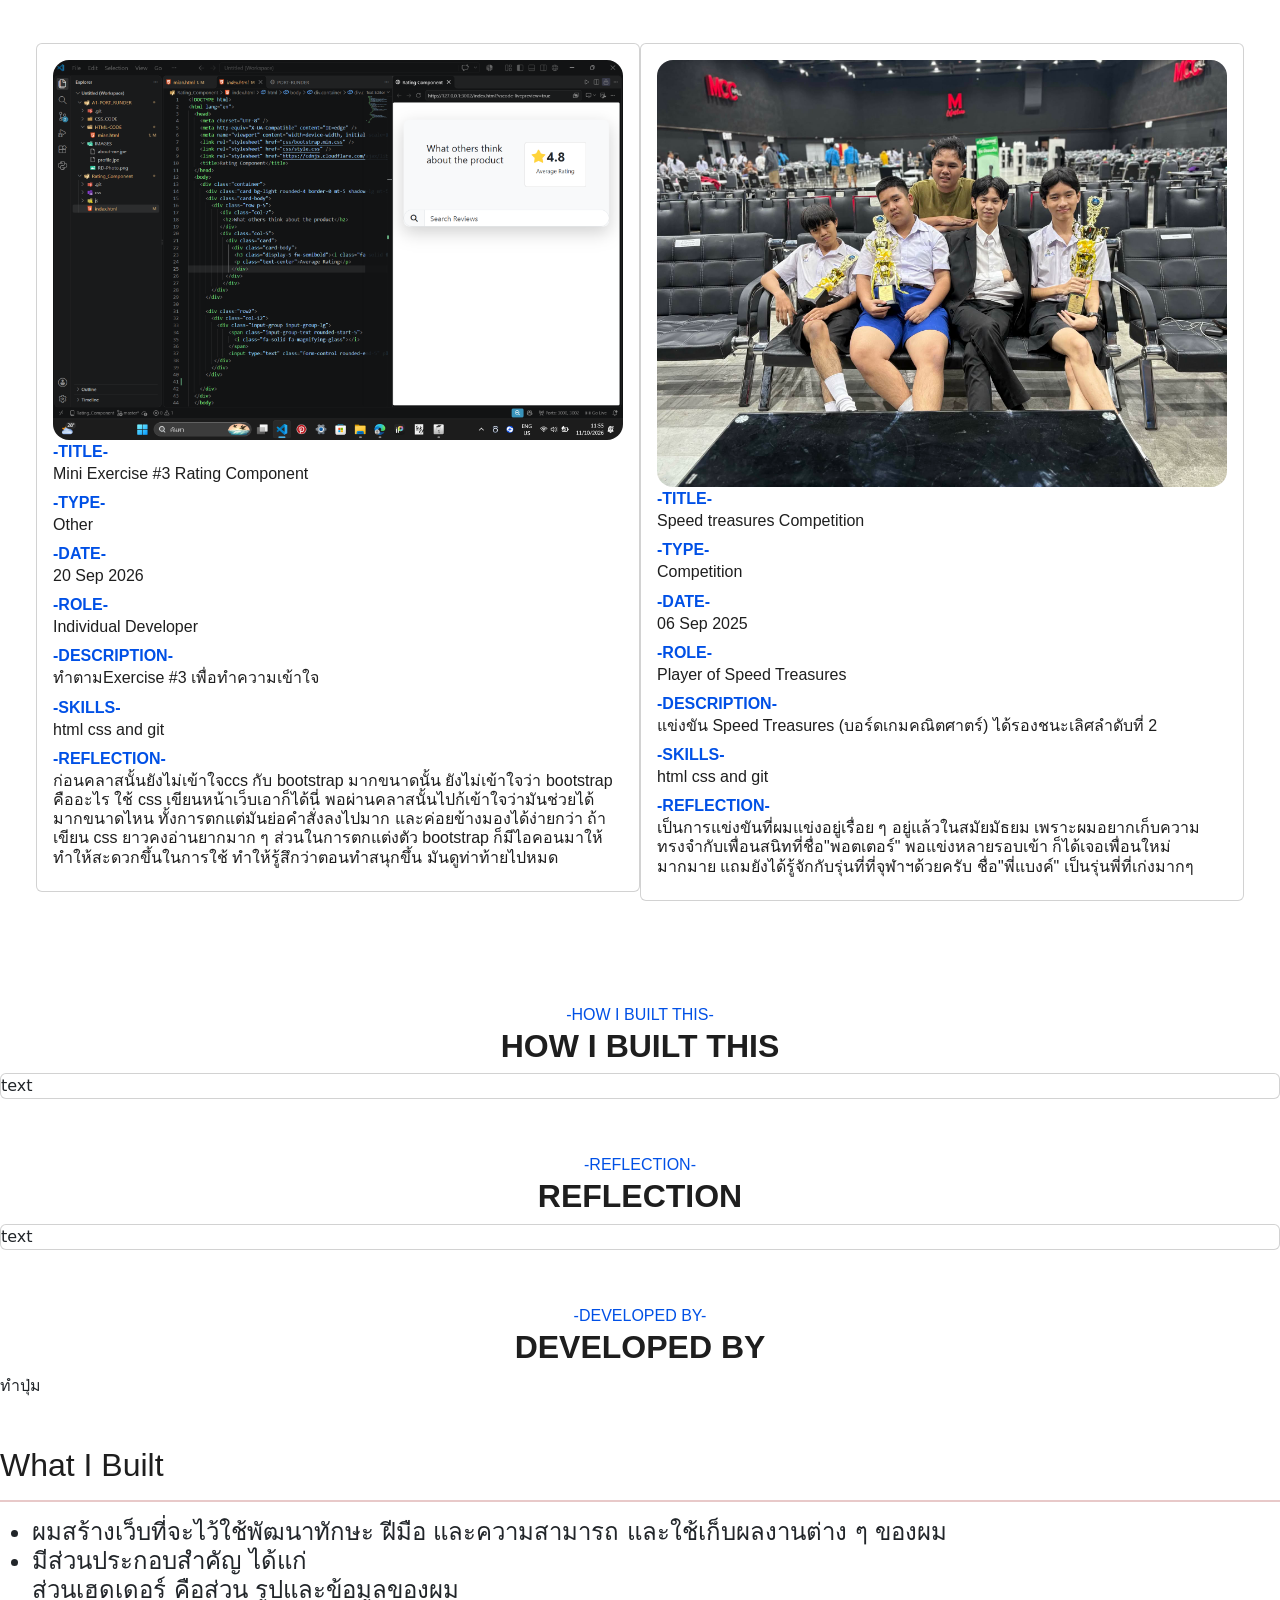
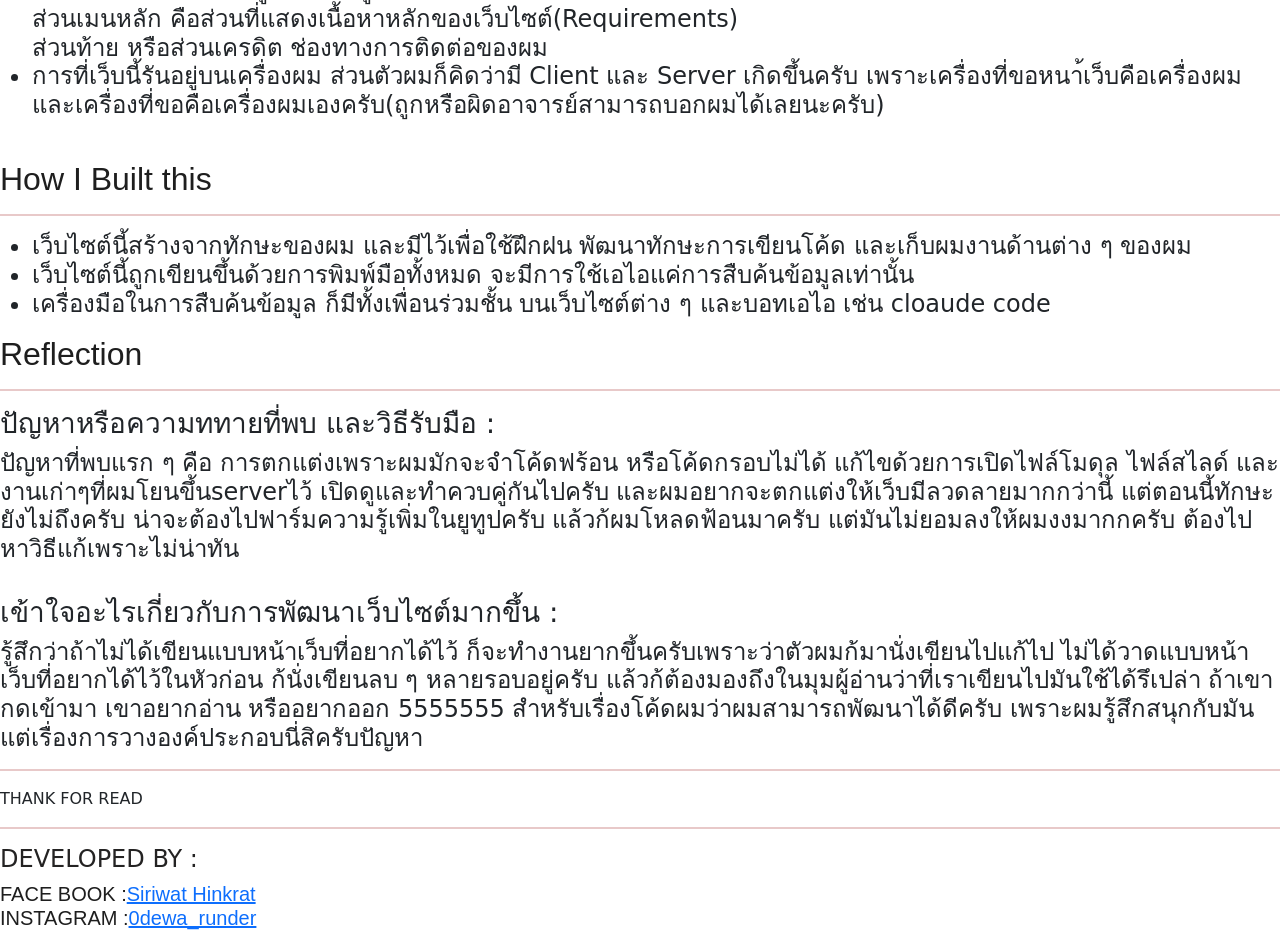
==== commit ec34a273: "add data of port area and do some css code" ====
--- a/HTML-CODE/mian.html
+++ b/HTML-CODE/mian.html
@@ -9,6 +9,7 @@
     <script src="https://cdn.jsdelivr.net/npm/bootstrap@5.3.8/dist/js/bootstrap.bundle.min.js"
         integrity="sha384-FKyoEForCGlyvwx9Hj09JcYn3nv7wiPVlz7YYwJrWVcXK/BmnVDxM+D2scQbITxI"
         crossorigin="anonymous"></script>
+    <link rel="stylesheet" href="../CSS_CODE/style.css">
     <title>PORT-RUNDER</title>
 
 </head>
@@ -25,11 +26,11 @@
     <div class="row p-5">
         <div class="row col-9 ms-4">
             <div class="card-body mt-2">
-                <h5>HELL EVERONE, MY NAME IS</h5>
+                <h6 style="color: rgb(0, 80, 239);">HELL EVERONE, MY NAME IS</h6>
                 <h2><strong>SIRIWAT HINKRET</strong></h2>
-                <h5>สวัสดีครับทุกๆ ท่าน ผม นาย ศิริวัฒน์ หินเกร็ด
+                <h6>สวัสดีครับทุกๆ ท่าน ผม นาย ศิริวัฒน์ หินเกร็ด
                     เว็บนี้คือเว็บที่ผมเขียนขึ้นเพื่อใช้ฝึกฝนฝีมือตัวเองในการพัฒนาเว็บไซต์ ทุกๆ ท่าน
-                    อาจจะได้รู้จักผมเล็กๆ น้อยๆ จากหน้าเว็บนี้ครับ</h5>
+                    อาจจะได้รู้จักผมเล็กๆ น้อยๆ จากหน้าเว็บนี้ครับ</h6>
                 <small class="fg-3">Last updated 10/OCT/2036</small>
             </div>
         </div>
@@ -45,7 +46,7 @@
 
     <div class="row p-5">
         <div class="card-body col-2">
-            <img src="../IMAGES/about-me.jpe" class="card-img rounded-4 ">
+            <img src="../IMAGES/about-me.jpe" class="card-img rounded-4">
         </div>
         <div class="card-body col-5 ps-4 pe-4">
             <div class="card p-2">
@@ -66,8 +67,48 @@
     <div style="margin-top: 30px; text-align: center;">
         <h7>-PORTFOLIO-</h7>
         <h2><strong>PORTFOLIO</strong></h2>
-    </div>
-    <div class="card">text</div> </br>
+    </div> <br>
+    <div class="row row-cols-1 row-cols-md-3 p-5">
+        <div class="card h-100 w-50 p-3">
+            <img src="../IMAGES/miniex-bs.png" class="card-img rounded-4 ">
+             <h7><strong>-TITLE-</strong></h7>
+                <h6>Mini Exercise #3 Rating Component</h6>
+            <h7><strong>-TYPE-</strong></h7>
+                <h6>Other</h6>
+            <h7><strong>-DATE-</strong></h7>
+                <h6>20 Sep 2026</h6>
+            <h7><strong>-ROLE-</strong></h7>
+                <h6>Individual Developer</h6>
+            <h7><strong>-DESCRIPTION-</strong></h7>
+                <h6>ทำตามExercise #3 เพื่อทำความเข้าใจ</h6>
+            <h7><strong>-SKILLS-</strong></h7>
+                <h6>html css and git</h6>
+             <h7><strong>-REFLECTION-</strong></h7>
+                <h6>ก่อนคลาสนั้นยังไม่เข้าใจccs กับ bootstrap มากขนาดนั้น ยังไม่เข้าใจว่า bootstrap คืออะไร ใช้ css เขียนหน้าเว็บเอาก็ได้นี่ 
+                    พอผ่านคลาสนั้นไปก้เข้าใจว่ามันช่วยได้มากขนาดไหน ทั้งการตกแต่มันย่อคำสั่งลงไปมาก และค่อยข้างมองได้ง่ายกว่า ถ้าเขียน css ยาวคงอ่านยากมาก ๆ
+                    ส่วนในการตกแต่งตัว bootstrap ก็มีไอคอนมาให้ ทำให้สะดวกขึ้นในการใช้ ทำให้รู้สึกว่าตอนทำสนุกขึ้น มันดูท่าท้ายไปหมด</h6>
+        </div>
+         <div class="card h-100 w-50 p-3">
+            <img src="../IMAGES/speed-t.jpe" class="card-img rounded-4 ">
+             <h7><strong>-TITLE-</strong></h7>
+                <h6>Speed treasures Competition</h6>
+            <h7><strong>-TYPE-</strong></h7>
+                <h6>Competition</h6>
+            <h7><strong>-DATE-</strong></h7>
+                <h6>06 Sep 2025</h6>
+            <h7><strong>-ROLE-</strong></h7>
+                <h6>Player of Speed Treasures</h6>
+            <h7><strong>-DESCRIPTION-</strong></h7>
+                <h6>แข่งขัน Speed Treasures (บอร์ดเกมคณิตศาตร์) ได้รองชนะเลิศลำดับที่ 2</h6>
+            <h7><strong>-SKILLS-</strong></h7>
+                <h6>html css and git</h6>
+             <h7><strong>-REFLECTION-</strong></h7>
+                <h6>เป็นการแข่งขันที่ผมแข่งอยู่เรื่อย ๆ อยู่แล้วในสมัยมัธยม เพราะผมอยากเก็บความทรงจำกับเพื่อนสนิทที่ชื่อ"พอตเตอร์" พอแข่งหลายรอบเข้า
+                    ก็ได้เจอเพื่อนใหม่มากมาย แถมยังได้รู้จักกับรุ่นที่ที่จุฬาฯด้วยครับ ชื่อ"พี่แบงค์" เป็นรุ่นพี่ที่เก่งมากๆ 
+                </h6>
+         </div>
+
+    </div> </br>
 
     <div style="margin-top: 30px; text-align: center;">
         <h7>-HOW I BUILT THIS-</h7>
--- a/CSS_CODE/style.css
+++ b/CSS_CODE/style.css
@@ -0,0 +1,16 @@
+ h7 {
+            font-family: Arial, sans-serif;
+            color: rgb(0, 80, 230);
+    }
+h6 {
+            font-family: Arial, sans-serif;
+            color: rgb(30, 30, 30);
+    }
+h5 {
+            font-family: Arial, sans-serif;
+            color: rgb(30, 30, 30);
+    }
+h2 {
+            font-family: Arial, sans-serif;
+            color: rgb(30, 30, 30);
+    }
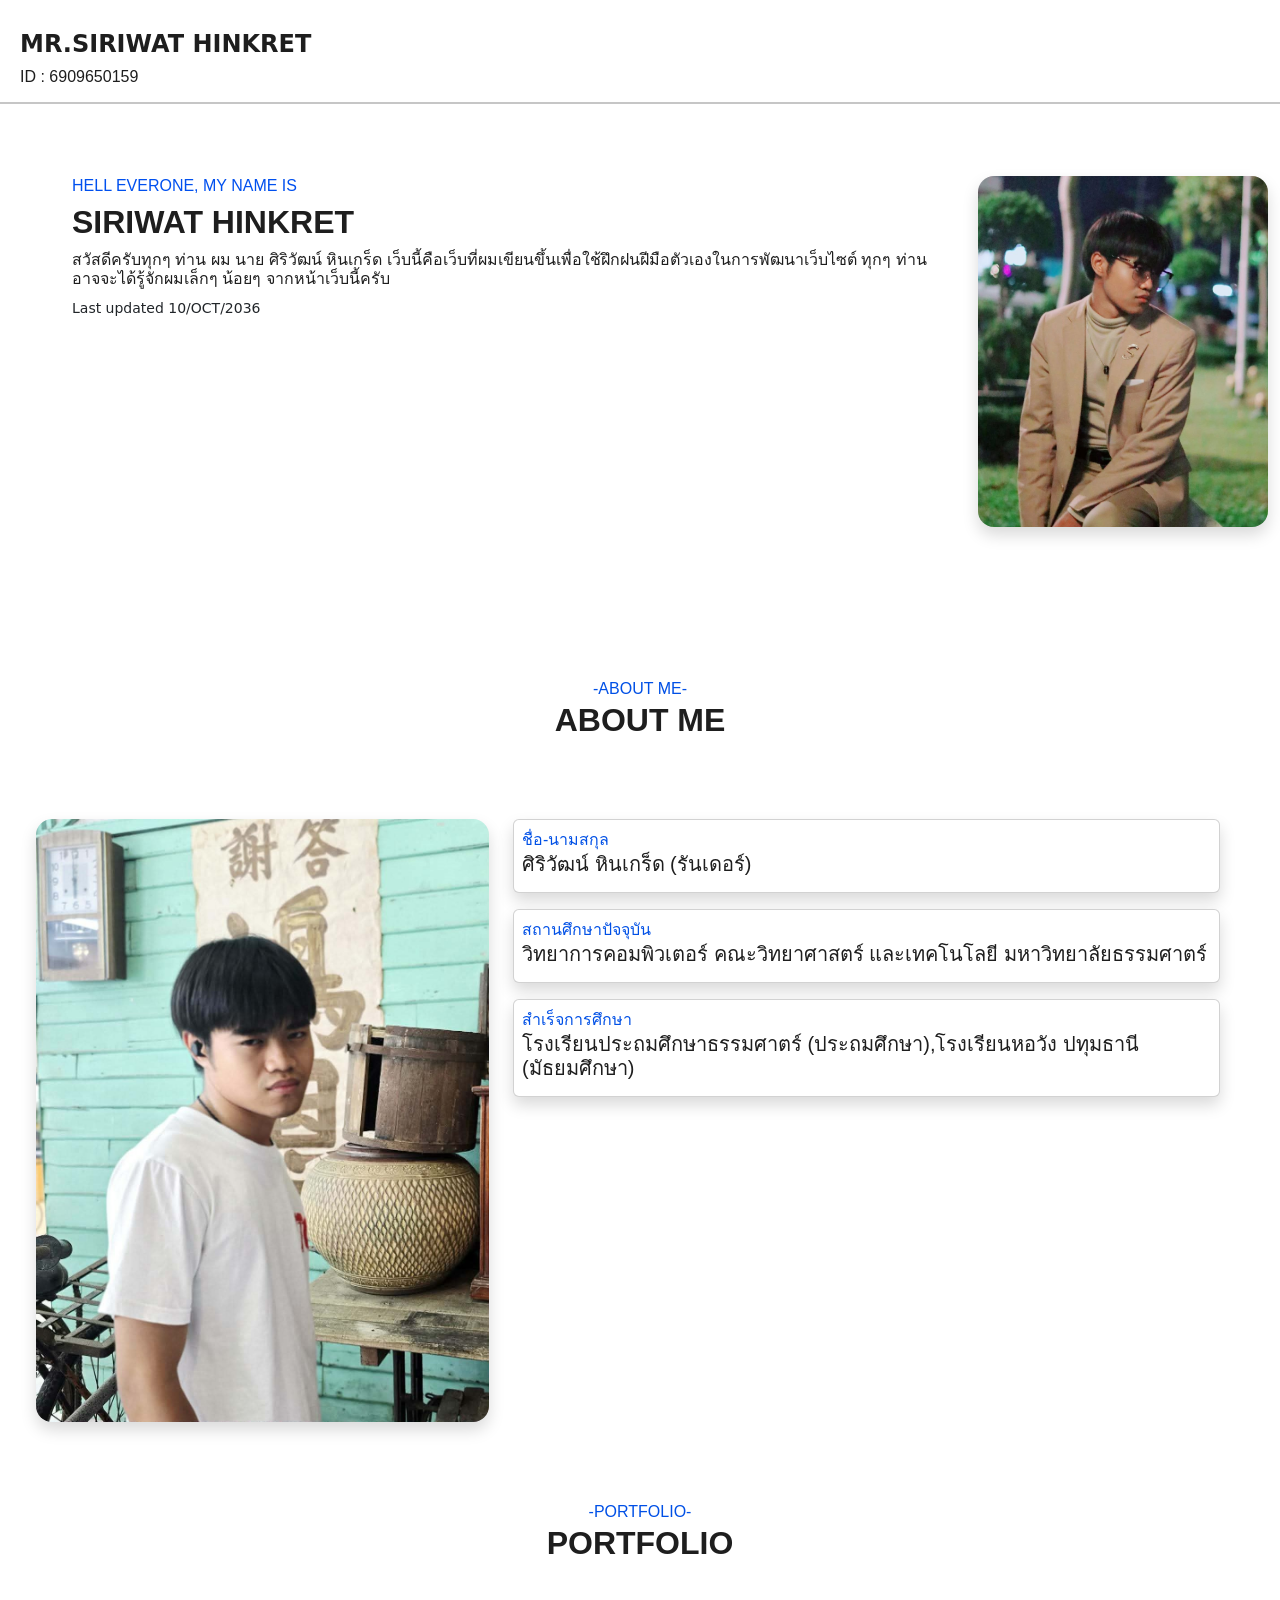
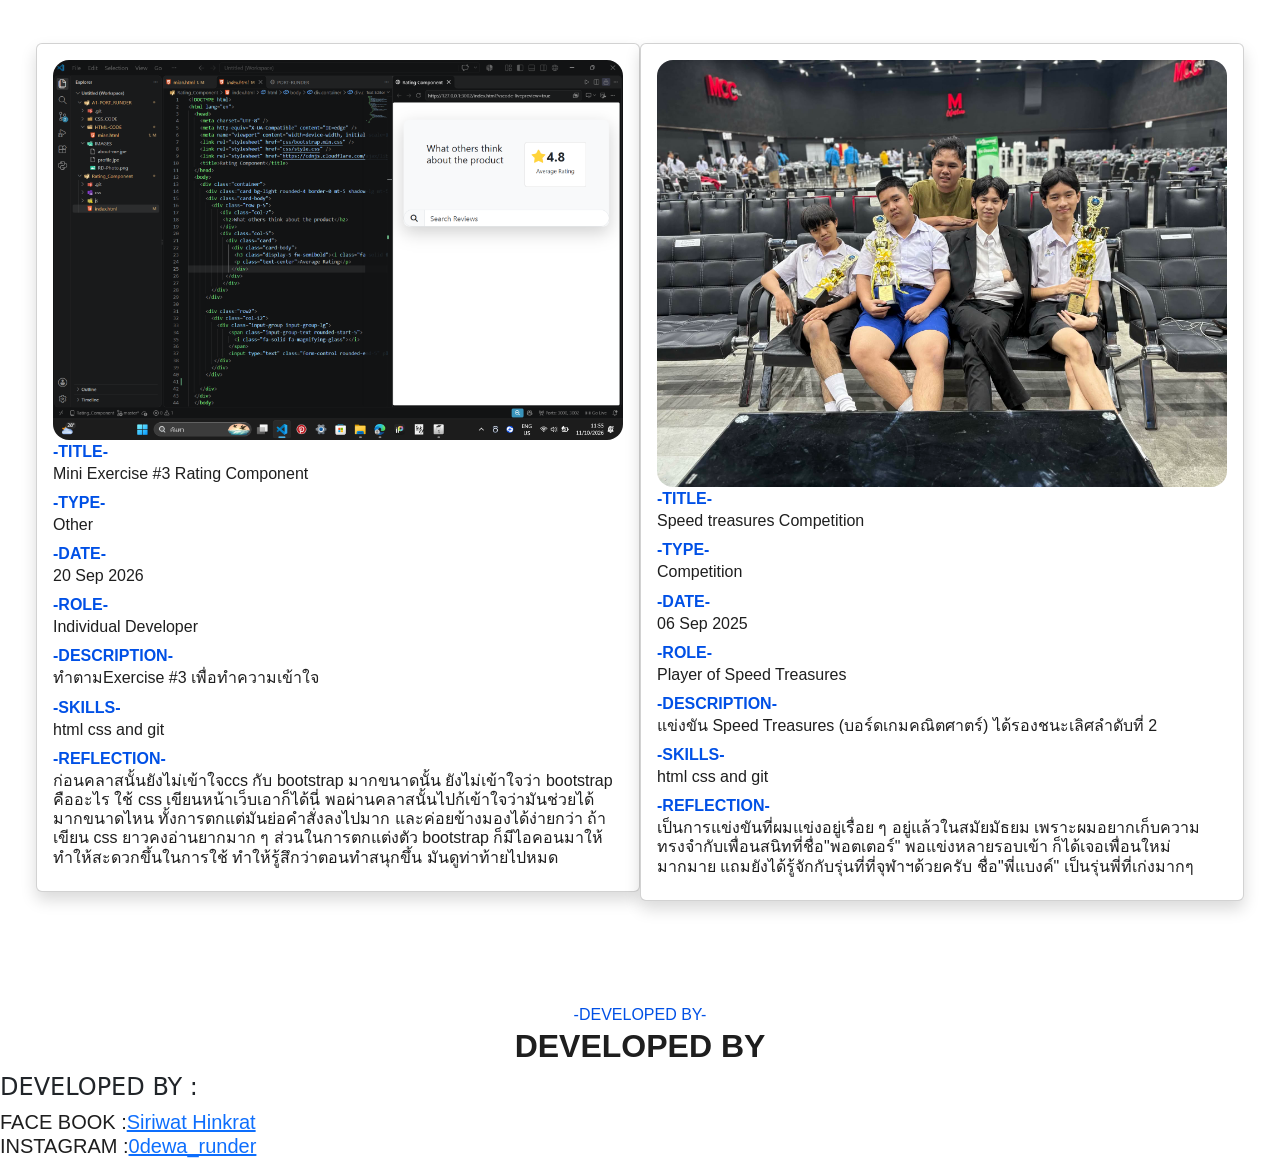
==== commit 3dc078af: "finish css file and add shadow at class card #4" ====
--- a/HTML-CODE/mian.html
+++ b/HTML-CODE/mian.html
@@ -34,8 +34,8 @@
                 <small class="fg-3">Last updated 10/OCT/2036</small>
             </div>
         </div>
-        <div class="card-body col-2 mt-2 " style="item-align:center;">
-            <img src="../IMAGES/profile.jpe" class="card-img rounded-4 me-4 mb-4 ms-4 ">
+        <div class="card-body col-2 mt-2 ">
+            <img src="../IMAGES/profile.jpe" class="card-img rounded-4 me-4 mb-4 ms-4 shadow bg-body">
         </div>
     </div> <br><br>
 
@@ -46,18 +46,18 @@
 
     <div class="row p-5">
         <div class="card-body col-2">
-            <img src="../IMAGES/about-me.jpe" class="card-img rounded-4">
+            <img src="../IMAGES/about-me.jpe" class="card-img rounded-4 shadow bg-body">
         </div>
         <div class="card-body col-5 ps-4 pe-4">
-            <div class="card p-2">
+            <div class="card p-2 shadow bg-body rounded">
                 <h7>ชื่อ-นามสกุล</h7>
                 <h5>ศิริวัฒน์ หินเกร็ด (รันเดอร์)</h5>
             </div>
-            <div class="card p-2 mt-3">
+            <div class="card p-2 mt-3 shadow bg-body rounded">
                 <h7>สถานศึกษาปัจจุบัน</h7>
                 <h5>วิทยาการคอมพิวเตอร์ คณะวิทยาศาสตร์ และเทคโนโลยี มหาวิทยาลัยธรรมศาตร์</h5>
             </div>
-            <div class="card p-2 mt-3">
+            <div class="card p-2 mt-3 shadow bg-body rounded">
                 <h7>สำเร็จการศึกษา</h7>
                 <h5>โรงเรียนประถมศึกษาธรรมศาตร์ (ประถมศึกษา),โรงเรียนหอวัง ปทุมธานี (มัธยมศึกษา)</h5>
             </div>
@@ -69,129 +69,63 @@
         <h2><strong>PORTFOLIO</strong></h2>
     </div> <br>
     <div class="row row-cols-1 row-cols-md-3 p-5">
-        <div class="card h-100 w-50 p-3">
+        <div class="card h-100 w-50 p-3 shadow bg-body rounded">
             <img src="../IMAGES/miniex-bs.png" class="card-img rounded-4 ">
-             <h7><strong>-TITLE-</strong></h7>
-                <h6>Mini Exercise #3 Rating Component</h6>
+            <h7><strong>-TITLE-</strong></h7>
+            <h6>Mini Exercise #3 Rating Component</h6>
             <h7><strong>-TYPE-</strong></h7>
-                <h6>Other</h6>
+            <h6>Other</h6>
             <h7><strong>-DATE-</strong></h7>
-                <h6>20 Sep 2026</h6>
+            <h6>20 Sep 2026</h6>
             <h7><strong>-ROLE-</strong></h7>
-                <h6>Individual Developer</h6>
+            <h6>Individual Developer</h6>
             <h7><strong>-DESCRIPTION-</strong></h7>
-                <h6>ทำตามExercise #3 เพื่อทำความเข้าใจ</h6>
+            <h6>ทำตามExercise #3 เพื่อทำความเข้าใจ</h6>
             <h7><strong>-SKILLS-</strong></h7>
-                <h6>html css and git</h6>
-             <h7><strong>-REFLECTION-</strong></h7>
-                <h6>ก่อนคลาสนั้นยังไม่เข้าใจccs กับ bootstrap มากขนาดนั้น ยังไม่เข้าใจว่า bootstrap คืออะไร ใช้ css เขียนหน้าเว็บเอาก็ได้นี่ 
-                    พอผ่านคลาสนั้นไปก้เข้าใจว่ามันช่วยได้มากขนาดไหน ทั้งการตกแต่มันย่อคำสั่งลงไปมาก และค่อยข้างมองได้ง่ายกว่า ถ้าเขียน css ยาวคงอ่านยากมาก ๆ
-                    ส่วนในการตกแต่งตัว bootstrap ก็มีไอคอนมาให้ ทำให้สะดวกขึ้นในการใช้ ทำให้รู้สึกว่าตอนทำสนุกขึ้น มันดูท่าท้ายไปหมด</h6>
+            <h6>html css and git</h6>
+            <h7><strong>-REFLECTION-</strong></h7>
+            <h6>ก่อนคลาสนั้นยังไม่เข้าใจccs กับ bootstrap มากขนาดนั้น ยังไม่เข้าใจว่า bootstrap คืออะไร ใช้ css
+                เขียนหน้าเว็บเอาก็ได้นี่
+                พอผ่านคลาสนั้นไปก้เข้าใจว่ามันช่วยได้มากขนาดไหน ทั้งการตกแต่มันย่อคำสั่งลงไปมาก
+                และค่อยข้างมองได้ง่ายกว่า ถ้าเขียน css ยาวคงอ่านยากมาก ๆ
+                ส่วนในการตกแต่งตัว bootstrap ก็มีไอคอนมาให้ ทำให้สะดวกขึ้นในการใช้ ทำให้รู้สึกว่าตอนทำสนุกขึ้น
+                มันดูท่าท้ายไปหมด</h6>
         </div>
-         <div class="card h-100 w-50 p-3">
+        <div class="card h-100 w-50 p-3 shadow bg-body rounded">
             <img src="../IMAGES/speed-t.jpe" class="card-img rounded-4 ">
-             <h7><strong>-TITLE-</strong></h7>
-                <h6>Speed treasures Competition</h6>
+            <h7><strong>-TITLE-</strong></h7>
+            <h6>Speed treasures Competition</h6>
             <h7><strong>-TYPE-</strong></h7>
-                <h6>Competition</h6>
+            <h6>Competition</h6>
             <h7><strong>-DATE-</strong></h7>
-                <h6>06 Sep 2025</h6>
+            <h6>06 Sep 2025</h6>
             <h7><strong>-ROLE-</strong></h7>
-                <h6>Player of Speed Treasures</h6>
+            <h6>Player of Speed Treasures</h6>
             <h7><strong>-DESCRIPTION-</strong></h7>
-                <h6>แข่งขัน Speed Treasures (บอร์ดเกมคณิตศาตร์) ได้รองชนะเลิศลำดับที่ 2</h6>
+            <h6>แข่งขัน Speed Treasures (บอร์ดเกมคณิตศาตร์) ได้รองชนะเลิศลำดับที่ 2</h6>
             <h7><strong>-SKILLS-</strong></h7>
-                <h6>html css and git</h6>
-             <h7><strong>-REFLECTION-</strong></h7>
-                <h6>เป็นการแข่งขันที่ผมแข่งอยู่เรื่อย ๆ อยู่แล้วในสมัยมัธยม เพราะผมอยากเก็บความทรงจำกับเพื่อนสนิทที่ชื่อ"พอตเตอร์" พอแข่งหลายรอบเข้า
-                    ก็ได้เจอเพื่อนใหม่มากมาย แถมยังได้รู้จักกับรุ่นที่ที่จุฬาฯด้วยครับ ชื่อ"พี่แบงค์" เป็นรุ่นพี่ที่เก่งมากๆ 
-                </h6>
-         </div>
+            <h6>html css and git</h6>
+            <h7><strong>-REFLECTION-</strong></h7>
+            <h6>เป็นการแข่งขันที่ผมแข่งอยู่เรื่อย ๆ อยู่แล้วในสมัยมัธยม
+                เพราะผมอยากเก็บความทรงจำกับเพื่อนสนิทที่ชื่อ"พอตเตอร์" พอแข่งหลายรอบเข้า
+                ก็ได้เจอเพื่อนใหม่มากมาย แถมยังได้รู้จักกับรุ่นที่ที่จุฬาฯด้วยครับ ชื่อ"พี่แบงค์" เป็นรุ่นพี่ที่เก่งมากๆ
+            </h6>
+        </div>
 
     </div> </br>
-
-    <div style="margin-top: 30px; text-align: center;">
-        <h7>-HOW I BUILT THIS-</h7>
-        <h2><strong>HOW I BUILT THIS</strong></h2>
-    </div>
-    <div class="card">text</div> </br>
-
-    <div style="margin-top: 30px; text-align: center;">
-        <h7>-REFLECTION-</h7>
-        <h2><strong>REFLECTION</strong></h2>
-    </div>
-    <div class="card">text</div> </br>
 
     <div style="margin-top: 30px; text-align: center;">
         <h7>-DEVELOPED BY-</h7>
         <h2><strong>DEVELOPED BY</strong></h2>
     </div>
-    <div>ทำปุ่ม</div>
+
+    <h4>DEVELOPED BY :</h4>
+    <h5>FACE BOOK :<a href="https://web.facebook.com/siriwat.hinkrat/">Siriwat Hinkrat</a>
+        <br>
+        INSTAGRAM :<a href="https://www.instagram.com/0dewa_runder/">0dewa_runder</a>
+    </h5>
 
 
-
-    <br>
-    <br>
-
-    <main>
-        <h2 style="text-align: left;">What I Built</h2>
-        <hr style="border: 1.5px solid brown;">
-        <h4>
-            <ul>
-                <li>ผมสร้างเว็บที่จะไว้ใช้พัฒนาทักษะ ฝีมือ และความสามารถ และใช้เก็บผลงานต่าง ๆ ของผม</li>
-                <li>มีส่วนประกอบสำคัญ ได้แก่
-                    <br>ส่วนเฮดเดอร์ คือส่วน รูปและข้อมูลของผม
-                    <br>ส่วนเมนหลัก คือส่วนที่แสดงเนื้อหาหลักของเว็บไซต์(Requirements)
-                    <br>ส่วนท้าย หรือส่วนเครดิต ช่องทางการติดต่อของผม
-                </li>
-                <li>การที่เว็บนี้รันอยู่บนเครื่องผม ส่วนตัวผมก็คิดว่ามี Client และ Server เกิดขึ้นครับ
-                    เพราะเครื่องที่ขอหนา้เว็บคือเครื่องผมและเครื่องที่ขอคือเครื่องผมเองครับ(ถูกหรือผิดอาจารย์สามารถบอกผมได้เลยนะครับ)
-                </li>
-            </ul>
-        </h4>
-        <br>
-
-        <h2 style="text-align: left;">How I Built this</h2>
-        <hr style="border: 1.5px solid brown;">
-        <h4>
-            <ul>
-                <li>เว็บไซต์นี้สร้างจากทักษะของผม และมีไว้เพื่อใช้ฝึกฝน พัฒนาทักษะการเขียนโค้ด และเก็บผมงานด้านต่าง ๆ
-                    ของผม</li>
-                <li>เว็บไซต์นี้ถูกเขียนขึ้นด้วยการพิมพ์มือทั้งหมด จะมีการใช้เอไอแค่การสืบค้นข้อมูลเท่านั้น</li>
-                <li>เครื่องมือในการสืบค้นข้อมูล ก็มีทั้งเพื่อนร่วมชั้น บนเว็บไซต์ต่าง ๆ และบอทเอไอ เช่น cloaude code
-                </li>
-            </ul>
-        </h4>
-
-        <h2 style="text-align: left;">Reflection</h2>
-        <hr style="border: 1.5px solid brown;">
-        <h3>ปัญหาหรือความททายที่พบ และวิธีรับมือ :</h3>
-        <h4>ปัญหาที่พบแรก ๆ คือ การตกแต่งเพราะผมมักจะจำโค้ดฟร้อน หรือโค้ดกรอบไม่ได้ แก้ไขด้วยการเปิดไฟล์โมดุล ไฟล์สไลด์
-            และงานเก่าๆที่ผมโยนขึ้นserverไว้ เปิดดูและทำควบคู่กันไปครับ และผมอยากจะตกแต่งให้เว็บมีลวดลายมากกว่านี้
-            แต่ตอนนี้ทักษะยังไม่ถึงครับ น่าจะต้องไปฟาร์มความรู้เพิ่มในยูทูปครับ แล้วก้ผมโหลดฟ้อนมาครับ
-            แต่มันไม่ยอมลงให้ผมงงมากกครับ ต้องไปหาวิธีแก้เพราะไม่น่าทัน</h4>
-        <br>
-        <h3>เข้าใจอะไรเกี่ยวกับการพัฒนาเว็บไซต์มากขึ้น :</h3>
-        <h4>รู้สึกว่าถ้าไม่ได้เขียนแบบหน้าเว็บที่อยากได้ไว้ ก็จะทำงานยากขึ้นครับเพราะว่าตัวผมก้มานั่งเขียนไปแก้ไป
-            ไม่ได้วาดแบบหน้าเว็บที่อยากได้ไว้ในหัวก่อน ก้นั่งเขียนลบ ๆ หลายรอบอยู่ครับ
-            แล้วก้ต้องมองถึงในมุมผู้อ่านว่าที่เราเขียนไปมันใช้ได้รึเปล่า ถ้าเขากดเข้ามา เขาอยากอ่าน หรืออยากออก 5555555
-            สำหรับเรื่องโค้ดผมว่าผมสามารถพัฒนาได้ดีครับ เพราะผมรู้สึกสนุกกับมัน แต่เรื่องการวางองค์ประกอบนี่สิครับปัญหา
-        </h4>
-
-        <hr style="border: 1.5px solid brown;" <h2 style="text-align: center;">THANK FOR READ</h2>
-        <hr style="border: 1.5px solid brown;">
-
-    </main>
-
-    <footer style="color: rgb(36, 35, 35);">
-
-        <h4>DEVELOPED BY :</h4>
-        <h5>FACE BOOK :<a href="https://web.facebook.com/siriwat.hinkrat/">Siriwat Hinkrat</a>
-            <br>
-            INSTAGRAM :<a href="https://www.instagram.com/0dewa_runder/">0dewa_runder</a>
-        </h5>
-
-    </footer>
 
 </body>
 
--- a/CSS_CODE/style.css
+++ b/CSS_CODE/style.css
@@ -13,4 +13,4 @@
 h2 {
             font-family: Arial, sans-serif;
             color: rgb(30, 30, 30);
-    }+    }
